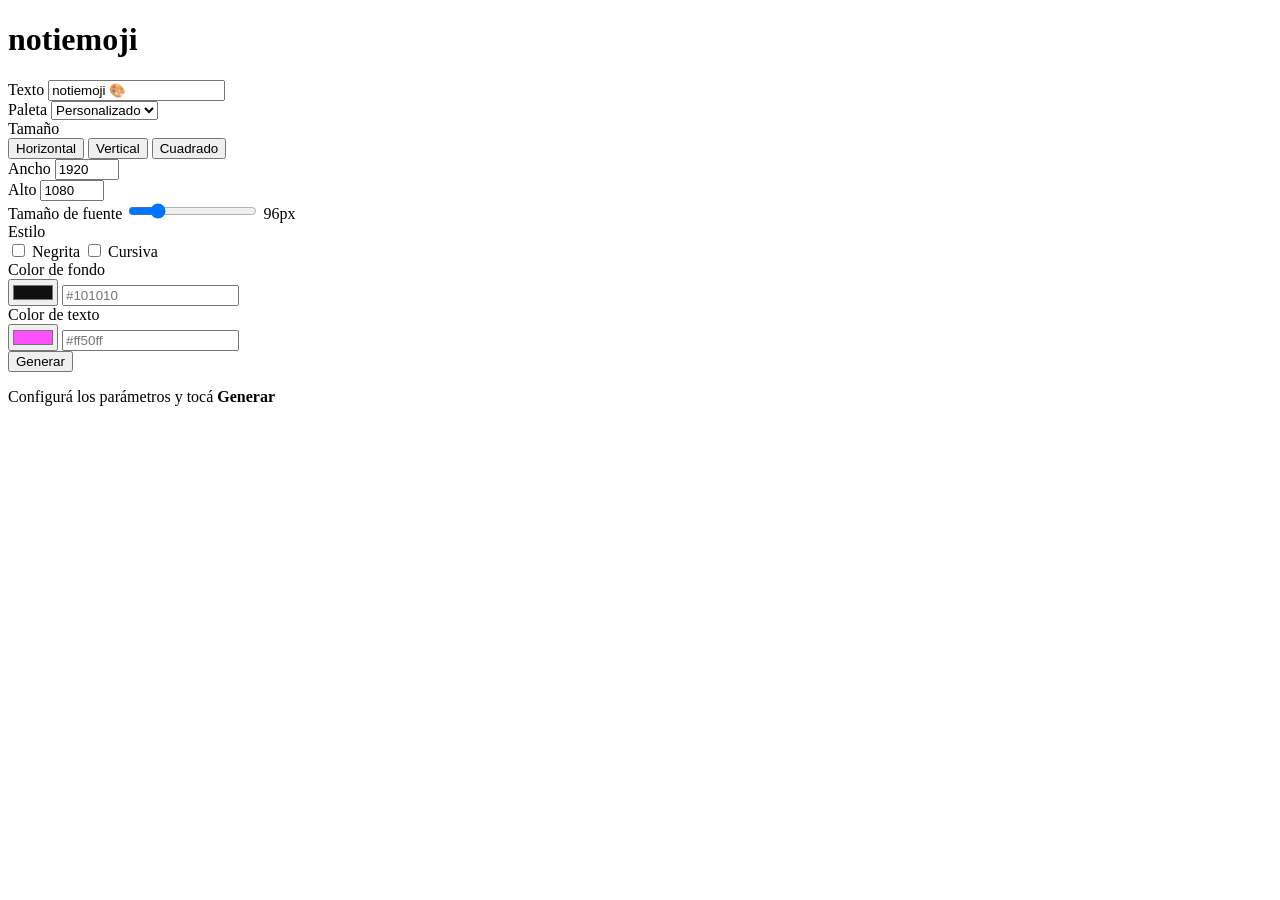
==== docs/index.html @ d36756d8 "feat: rediseño completo frontend" ====
<!DOCTYPE html>
<html lang="es">
<head>
  <meta charset="utf-8">
  <meta name="viewport" content="width=device-width, initial-scale=1, viewport-fit=cover">
  <title>notiemoji</title>
  <meta name="description" content="Generá wallpapers PNG con texto y emojis.">
  <link rel="stylesheet" href="/css/style.css">
</head>
<body>
  <header class="topbar">
    <h1 class="marca">notiemoji</h1>
  </header>

  <main class="app">
    <aside class="panel-controles">
      <form id="form" class="form">
        <div class="grupo">
          <label for="text">Texto</label>
          <input type="text" id="text" name="text" value="notiemoji 🎨" placeholder="Escribí texto o emojis" autocomplete="off">
        </div>

        <div class="grupo">
          <label for="palette">Paleta</label>
          <select id="palette" name="palette">
            <option value="">Personalizado</option>
          </select>
        </div>

        <div class="grupo">
          <label>Tamaño</label>
          <div class="tamano-preset">
            <button type="button" class="btn btn-mini" data-w="1920" data-h="1080">Horizontal</button>
            <button type="button" class="btn btn-mini" data-w="1080" data-h="1920">Vertical</button>
            <button type="button" class="btn btn-mini" data-w="1080" data-h="1080">Cuadrado</button>
          </div>
          <div class="tamano-custom">
            <div class="campo">
              <label for="width">Ancho</label>
              <input type="number" id="width" name="width" value="1920" min="1" max="4000">
            </div>
            <div class="campo">
              <label for="height">Alto</label>
              <input type="number" id="height" name="height" value="1080" min="1" max="4000">
            </div>
          </div>
        </div>

        <div class="grupo">
          <label for="font_size">Tamaño de fuente</label>
          <input type="range" id="font_size" name="font_size" min="24" max="400" value="96">
          <span id="font_size_val" class="valor">96px</span>
        </div>

        <div class="grupo">
          <label>Estilo</label>
          <div class="estilos">
            <label class="check"><input type="checkbox" id="bold" name="bold"> <span>Negrita</span></label>
            <label class="check"><input type="checkbox" id="italic" name="italic"> <span>Cursiva</span></label>
          </div>
        </div>

        <div class="grupo">
          <label for="color">Color de fondo</label>
          <div class="color-picker">
            <input type="color" id="color-picker" value="#101010">
            <input type="text" id="color" name="color" placeholder="#101010">
          </div>
        </div>

        <div class="grupo">
          <label for="text_color">Color de texto</label>
          <div class="color-picker">
            <input type="color" id="text-color-picker" value="#ff50ff">
            <input type="text" id="text_color" name="text_color" placeholder="#ff50ff">
          </div>
        </div>

        <button type="submit" id="generar" class="btn btn-acento btn-block">Generar</button>
      </form>
    </aside>

    <section class="panel-preview" aria-label="Vista previa">
      <div id="preview-vacio" class="vacio">
        <p>Configurá los parámetros y tocá <strong>Generar</strong></p>
      </div>
      <div id="preview-container" class="preview-container" hidden>
        <img id="preview-img" alt="Wallpaper generado">
        <a id="descargar" class="btn btn-acento btn-descargar" download="wallpaper.png">Descargar PNG</a>
      </div>
    </section>
  </main>

  <div id="toasts" class="toasts"></div>

  <script type="module" src="/js/app.js"></script>
</body>
</html>
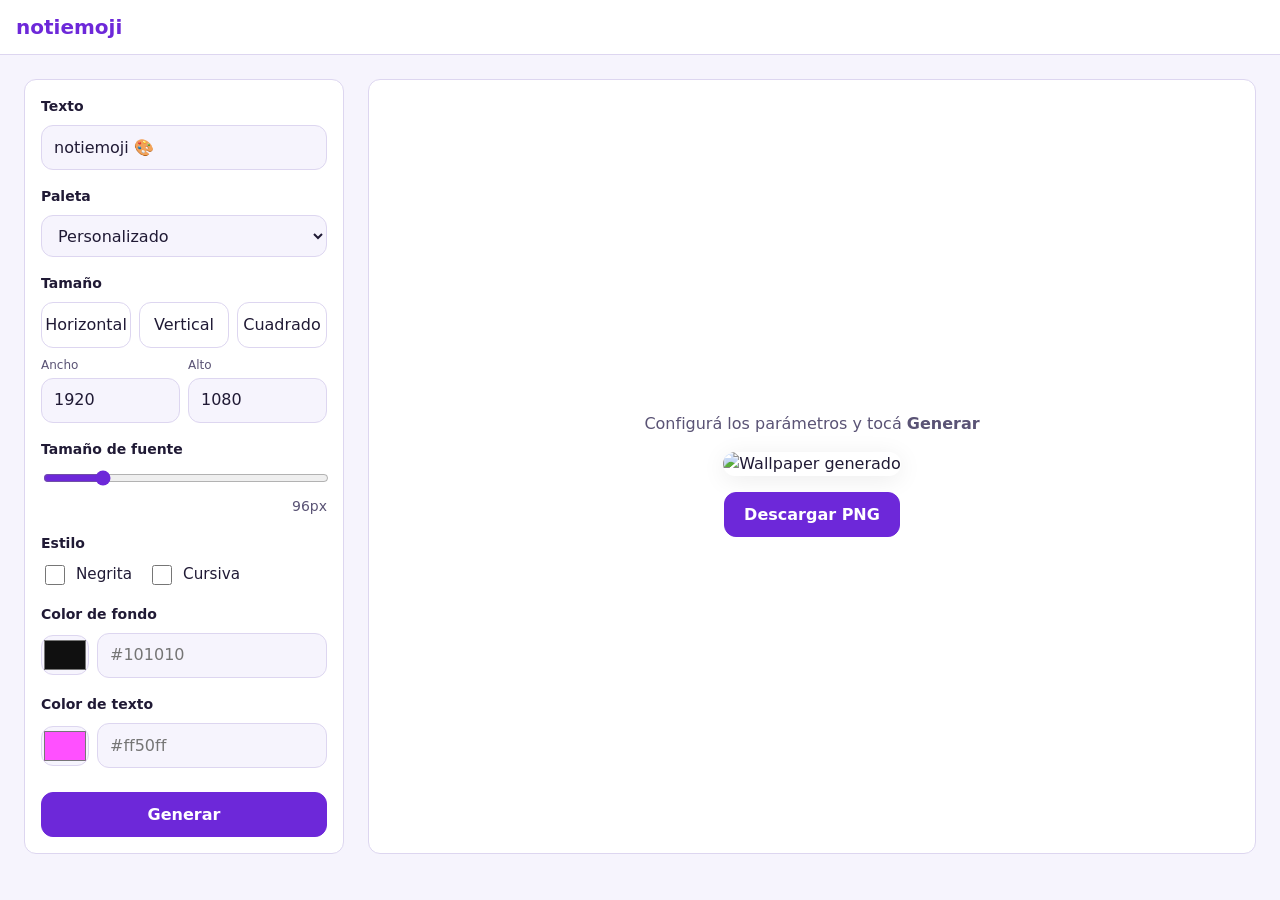
==== commit 6daf5d61: "fix: rutas relativas para GitHub Pages subpath" ====
--- a/docs/index.html
+++ b/docs/index.html
@@ -5,7 +5,7 @@
   <meta name="viewport" content="width=device-width, initial-scale=1, viewport-fit=cover">
   <title>notiemoji</title>
   <meta name="description" content="Generá wallpapers PNG con texto y emojis.">
-  <link rel="stylesheet" href="/css/style.css">
+  <link rel="stylesheet" href="css/style.css">
 </head>
 <body>
   <header class="topbar">
@@ -93,6 +93,6 @@
 
   <div id="toasts" class="toasts"></div>
 
-  <script type="module" src="/js/app.js"></script>
+  <script type="module" src="js/app.js"></script>
 </body>
 </html>
--- a/docs/css/style.css
+++ b/docs/css/style.css
@@ -0,0 +1,378 @@
+/* notiemoji: tema lavanda/violeta, mobile-first, dinámico. */
+
+:root {
+  color-scheme: light;
+  --fondo: #f6f4fd;
+  --panel: #ffffff;
+  --texto: #201a35;
+  --texto-tenue: #5a5375;
+  --borde: #ddd6f0;
+  --acento: #6d28d9;
+  --acento-fuerte: #5b21b6;
+  --acento-suave: #efe9fd;
+  --sobre-acento: #ffffff;
+  --ok: #14733d;
+  --error: #b3261e;
+  --radio: 0.75rem;
+  --esp-1: 0.25rem;
+  --esp-2: 0.5rem;
+  --esp-3: 0.75rem;
+  --esp-4: 1rem;
+  --esp-6: 1.5rem;
+  --fuente: system-ui, -apple-system, "DejaVu Sans", sans-serif;
+  --sombra: 0 4px 24px rgb(0 0 0 / 0.08);
+}
+
+@media (prefers-color-scheme: dark) {
+  :root {
+    color-scheme: dark;
+    --fondo: #14111d;
+    --panel: #1c1828;
+    --texto: #ece9f7;
+    --texto-tenue: #a9a2c6;
+    --borde: #322b47;
+    --acento: #a78bfa;
+    --acento-fuerte: #8b5cf6;
+    --acento-suave: #2a2342;
+    --sobre-acento: #171226;
+    --ok: #4ade80;
+    --error: #fca5a5;
+    --sombra: 0 4px 24px rgb(0 0 0 / 0.3);
+  }
+}
+
+*, *::before, *::after { box-sizing: border-box; }
+
+body {
+  margin: 0;
+  min-height: 100dvh;
+  background: var(--fondo);
+  color: var(--texto);
+  font: 16px/1.5 var(--fuente);
+}
+
+:focus-visible {
+  outline: 2px solid var(--acento);
+  outline-offset: 2px;
+}
+
+/* Topbar */
+.topbar {
+  position: sticky;
+  top: 0;
+  z-index: 10;
+  display: flex;
+  align-items: center;
+  justify-content: space-between;
+  padding: var(--esp-3) var(--esp-4);
+  background: var(--panel);
+  border-bottom: 1px solid var(--borde);
+}
+
+.marca {
+  margin: 0;
+  font-size: 1.25rem;
+  color: var(--acento);
+}
+
+/* Layout: mobile-first, una columna */
+.app {
+  display: flex;
+  flex-direction: column;
+  gap: var(--esp-4);
+  padding: var(--esp-4);
+}
+
+/* Controles */
+.panel-controles {
+  background: var(--panel);
+  border: 1px solid var(--borde);
+  border-radius: var(--radio);
+  padding: var(--esp-4);
+}
+
+.form {
+  display: flex;
+  flex-direction: column;
+  gap: var(--esp-4);
+}
+
+.grupo {
+  display: flex;
+  flex-direction: column;
+  gap: var(--esp-2);
+}
+
+.grupo > label {
+  font-size: 0.875rem;
+  font-weight: 600;
+  color: var(--texto);
+}
+
+.grupo input[type="text"],
+.grupo input[type="number"],
+.grupo select {
+  width: 100%;
+  padding: 0.6rem 0.75rem;
+  border: 1px solid var(--borde);
+  border-radius: var(--radio);
+  background: var(--fondo);
+  color: var(--texto);
+  font: inherit;
+  font-size: 1rem;
+}
+
+.grupo input:focus,
+.grupo select:focus {
+  outline: 2px solid var(--acento);
+  outline-offset: 1px;
+}
+
+/* Presets de tamaño */
+.tamano-preset {
+  display: flex;
+  gap: var(--esp-2);
+  flex-wrap: wrap;
+}
+
+.btn-mini {
+  flex: 1;
+  min-width: 5rem;
+  padding: 0.5rem 0.75rem;
+  border: 1px solid var(--borde);
+  border-radius: var(--radio);
+  background: var(--fondo);
+  color: var(--texto);
+  font: inherit;
+  font-size: 0.875rem;
+  cursor: pointer;
+  transition: all 150ms ease;
+}
+
+.btn-mini:hover {
+  background: var(--acento-suave);
+  border-color: var(--acento);
+}
+
+.btn-mini.activo {
+  background: var(--acento);
+  border-color: var(--acento);
+  color: var(--sobre-acento);
+}
+
+.tamano-custom {
+  display: flex;
+  gap: var(--esp-2);
+}
+
+.tamano-custom .campo {
+  flex: 1;
+  display: flex;
+  flex-direction: column;
+  gap: var(--esp-1);
+}
+
+.tamano-custom label {
+  font-size: 0.75rem;
+  color: var(--texto-tenue);
+}
+
+/* Range de tamaño de fuente */
+.grupo input[type="range"] {
+  width: 100%;
+  accent-color: var(--acento);
+}
+
+.valor {
+  font-size: 0.875rem;
+  color: var(--texto-tenue);
+  text-align: right;
+}
+
+/* Estilos */
+.estilos {
+  display: flex;
+  gap: var(--esp-4);
+}
+
+.check {
+  display: flex;
+  align-items: center;
+  gap: var(--esp-2);
+  cursor: pointer;
+  font-size: 0.95rem;
+}
+
+.check input {
+  accent-color: var(--acento);
+  width: 1.25rem;
+  height: 1.25rem;
+}
+
+/* Color pickers */
+.color-picker {
+  display: flex;
+  gap: var(--esp-2);
+  align-items: center;
+}
+
+.color-picker input[type="color"] {
+  width: 3rem;
+  height: 2.5rem;
+  padding: 0;
+  border: 1px solid var(--borde);
+  border-radius: var(--radio);
+  background: var(--fondo);
+  cursor: pointer;
+}
+
+.color-picker input[type="text"] {
+  flex: 1;
+}
+
+/* Preview */
+.panel-preview {
+  flex: 1;
+  display: flex;
+  flex-direction: column;
+  align-items: center;
+  justify-content: center;
+  background: var(--panel);
+  border: 1px solid var(--borde);
+  border-radius: var(--radio);
+  padding: var(--esp-4);
+  min-height: 20rem;
+}
+
+.vacio {
+  color: var(--texto-tenue);
+  text-align: center;
+  font-size: 1rem;
+}
+
+.preview-container {
+  display: flex;
+  flex-direction: column;
+  align-items: center;
+  gap: var(--esp-4);
+  width: 100%;
+}
+
+.preview-container img {
+  max-width: 100%;
+  max-height: 60vh;
+  height: auto;
+  border-radius: var(--radio);
+  box-shadow: var(--sombra);
+}
+
+.btn-descargar {
+  text-decoration: none;
+}
+
+/* Botones */
+.btn {
+  display: inline-flex;
+  align-items: center;
+  justify-content: center;
+  padding: 0.6rem 1.2rem;
+  border: 1px solid var(--borde);
+  border-radius: var(--radio);
+  background: var(--panel);
+  color: var(--texto);
+  font: inherit;
+  font-size: 1rem;
+  cursor: pointer;
+  min-height: 44px;
+  touch-action: manipulation;
+  transition: all 150ms ease;
+}
+
+.btn-acento {
+  background: var(--acento);
+  border-color: var(--acento);
+  color: var(--sobre-acento);
+  font-weight: 600;
+}
+
+.btn-acento:hover {
+  background: var(--acento-fuerte);
+  border-color: var(--acento-fuerte);
+  transform: translateY(-1px);
+}
+
+.btn[disabled] {
+  opacity: 0.55;
+  cursor: not-allowed;
+  transform: none;
+}
+
+.btn-block {
+  width: 100%;
+  margin-top: var(--esp-2);
+}
+
+/* Toasts */
+.toasts {
+  position: fixed;
+  bottom: calc(var(--esp-4) + env(safe-area-inset-bottom, 0px));
+  right: var(--esp-4);
+  display: flex;
+  flex-direction: column;
+  gap: var(--esp-2);
+  z-index: 10;
+  max-width: min(24rem, calc(100vw - var(--esp-6)));
+  pointer-events: none;
+}
+
+.toast {
+  padding: var(--esp-3) var(--esp-4);
+  border: 1px solid var(--borde);
+  border-left: 3px solid var(--acento);
+  border-radius: var(--radio);
+  background: var(--panel);
+  box-shadow: var(--sombra);
+  pointer-events: auto;
+  font-size: 0.9rem;
+}
+
+.toast-error {
+  border-left-color: var(--error);
+}
+
+.toast-cerrar {
+  float: right;
+  margin-left: var(--esp-2);
+  padding: 0.1rem 0.4rem;
+  border: none;
+  background: none;
+  color: var(--texto-tenue);
+  font: inherit;
+  cursor: pointer;
+  border-radius: var(--radio);
+}
+
+.toast-cerrar:hover {
+  background: var(--acento-suave);
+  color: var(--texto);
+}
+
+/* Desktop: dos columnas */
+@media (min-width: 48rem) {
+  .app {
+    display: grid;
+    grid-template-columns: 20rem 1fr;
+    gap: var(--esp-6);
+    padding: var(--esp-6);
+    max-width: 80rem;
+    margin: 0 auto;
+  }
+
+  .panel-preview {
+    min-height: 30rem;
+  }
+
+  .preview-container img {
+    max-height: 70vh;
+  }
+}
